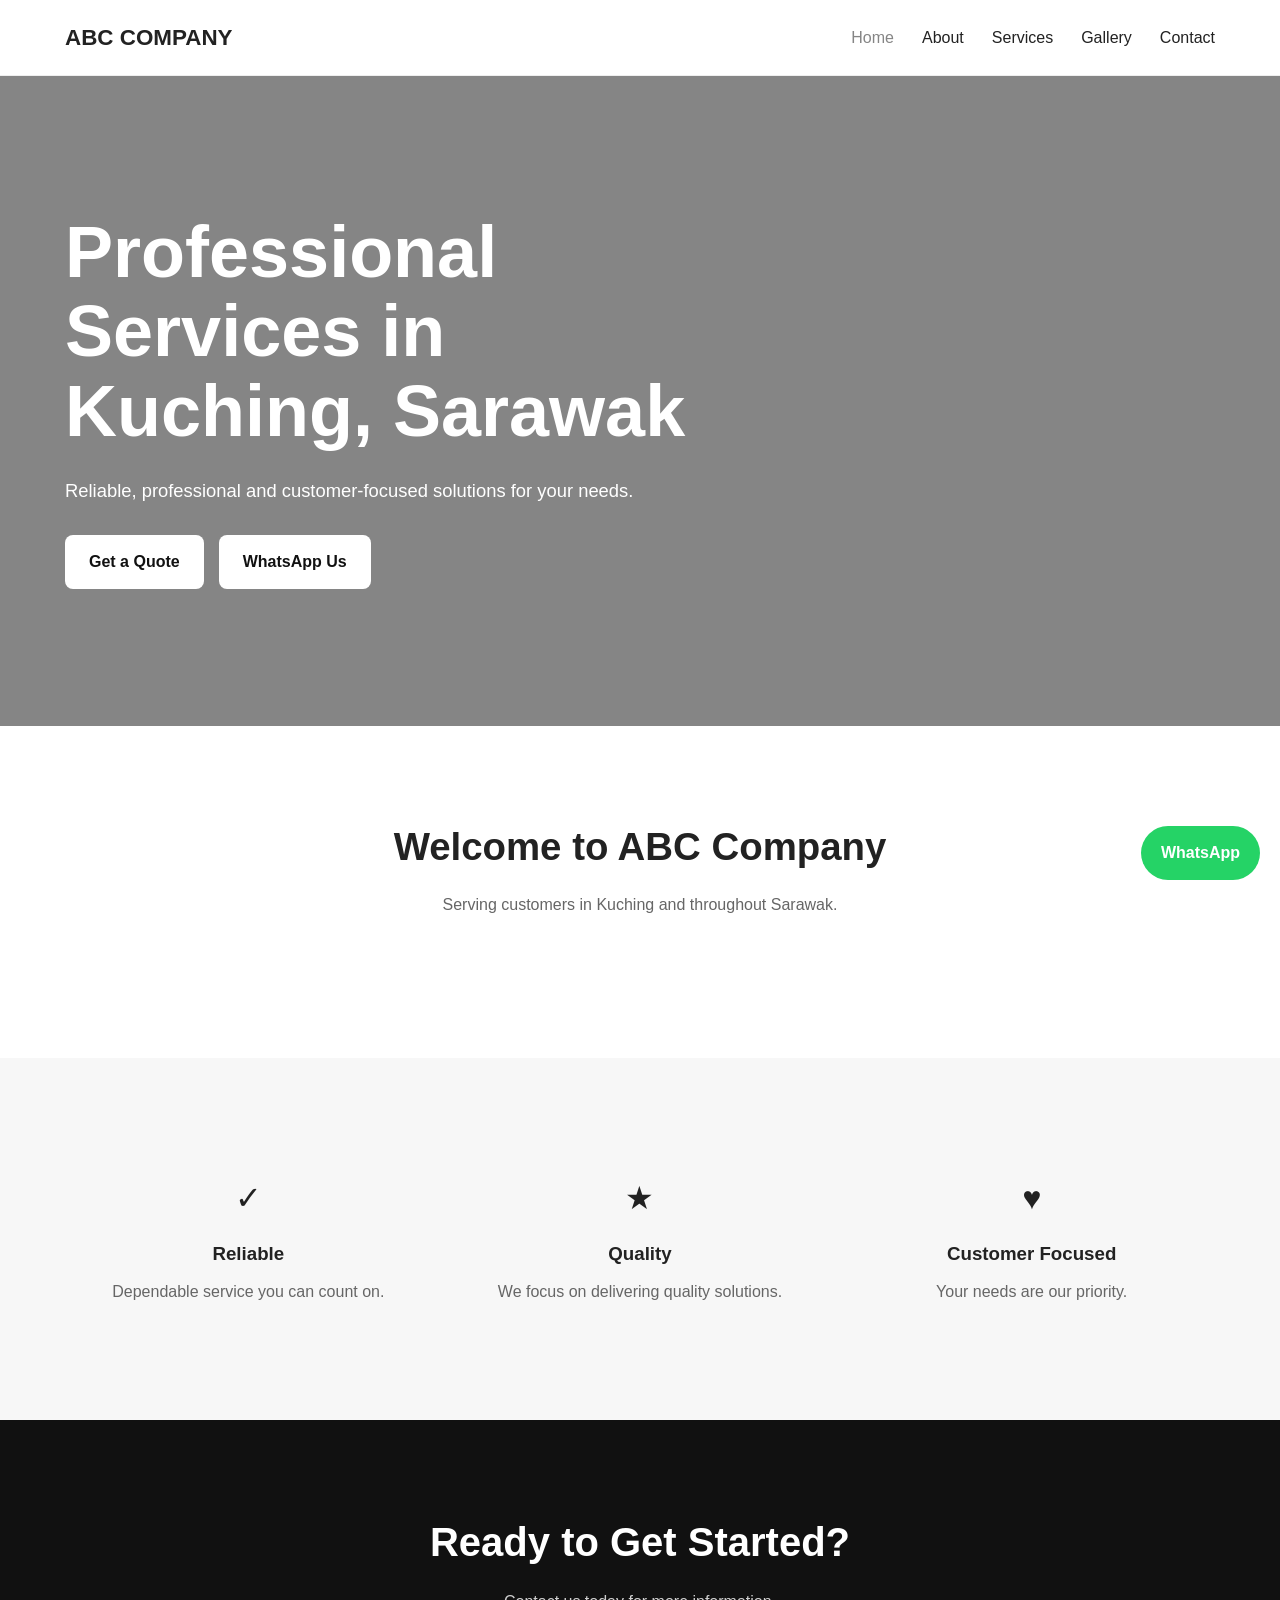
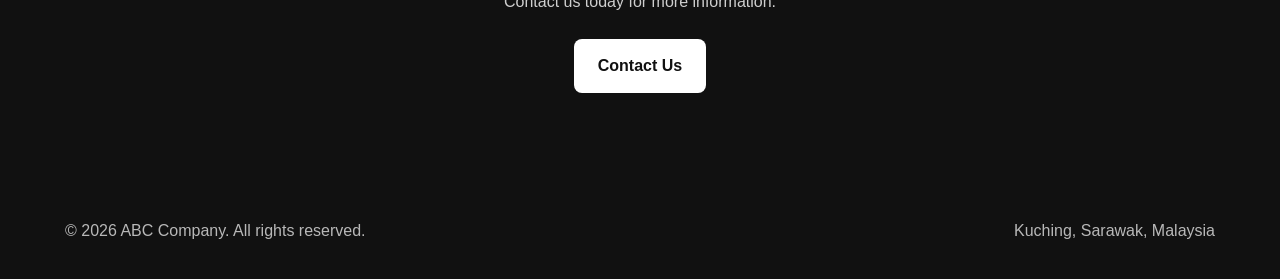
==== index.html @ ecc5c2fb "Create index.html" ====
<!DOCTYPE html>
<html lang="en">

<head>

    <meta charset="UTF-8">

    <meta name="viewport"
          content="width=device-width, initial-scale=1.0">

    <title>ABC Company Kuching | Professional Services</title>

    <meta name="description"
          content="ABC Company provides reliable professional services in Kuching, Sarawak. Contact us today for a quotation.">

    <meta name="robots"
          content="index, follow">

    <link rel="canonical"
          href="https://www.example.com/">

    <link rel="stylesheet"
          href="css/style.css">

    <link rel="icon"
          href="images/favicon.png">

    <!-- Local Business SEO -->

    <script type="application/ld+json">

    {
        "@context": "https://schema.org",
        "@type": "LocalBusiness",

        "name": "ABC Company",

        "url": "https://www.example.com/",

        "telephone": "+60123456789",

        "address": {
            "@type": "PostalAddress",
            "streetAddress": "123 Example Street",
            "addressLocality": "Kuching",
            "addressRegion": "Sarawak",
            "postalCode": "93000",
            "addressCountry": "MY"
        }
    }

    </script>

</head>


<body>

<header>

    <div class="container nav">

        <a href="index.html"
           class="logo">

            ABC COMPANY

        </a>

        <div class="menu-button"
             onclick="toggleMenu()">

            ☰

        </div>

        <ul class="nav-links"
            id="navLinks">

            <li>
                <a href="index.html"
                   class="active">
                    Home
                </a>
            </li>

            <li>
                <a href="about.html">
                    About
                </a>
            </li>

            <li>
                <a href="services.html">
                    Services
                </a>
            </li>

            <li>
                <a href="gallery.html">
                    Gallery
                </a>
            </li>

            <li>
                <a href="contact.html">
                    Contact
                </a>
            </li>

        </ul>

    </div>

</header>


<main>

    <!-- HERO -->

    <section class="hero">

        <div class="container">

            <div class="hero-content">

                <h1>
                    Professional Services
                    in Kuching, Sarawak
                </h1>

                <p>
                    Reliable, professional and
                    customer-focused solutions
                    for your needs.
                </p>

                <div class="buttons">

                    <a href="contact.html"
                       class="button button-primary">

                        Get a Quote

                    </a>

                    <a href="https://wa.me/60123456789"
                       class="button button-primary">

                        WhatsApp Us

                    </a>

                </div>

            </div>

        </div>

    </section>


    <!-- INTRODUCTION -->

    <section>

        <div class="container">

            <div class="section-heading">

                <h2>
                    Welcome to ABC Company
                </h2>

                <p>
                    Serving customers in Kuching
                    and throughout Sarawak.
                </p>

            </div>

        </div>

    </section>


    <!-- FEATURES -->

    <section class="features">

        <div class="container">

            <div class="features-grid">

                <div class="feature">

                    <div class="feature-icon">
                        ✓
                    </div>

                    <h3>
                        Reliable
                    </h3>

                    <p>
                        Dependable service
                        you can count on.
                    </p>

                </div>


                <div class="feature">

                    <div class="feature-icon">
                        ★
                    </div>

                    <h3>
                        Quality
                    </h3>

                    <p>
                        We focus on delivering
                        quality solutions.
                    </p>

                </div>


                <div class="feature">

                    <div class="feature-icon">
                        ♥
                    </div>

                    <h3>
                        Customer Focused
                    </h3>

                    <p>
                        Your needs are
                        our priority.
                    </p>

                </div>

            </div>

        </div>

    </section>


    <!-- CTA -->

    <section class="cta">

        <div class="container">

            <h2>
                Ready to Get Started?
            </h2>

            <p>
                Contact us today for more information.
            </p>

            <a href="contact.html"
               class="button button-primary">

                Contact Us

            </a>

        </div>

    </section>

</main>


<footer>

    <div class="container footer-content">

        <p>
            © <span id="year"></span>
            ABC Company.
            All rights reserved.
        </p>

        <p>
            Kuching, Sarawak, Malaysia
        </p>

    </div>

</footer>


<a href="https://wa.me/60123456789"
   class="whatsapp">

    WhatsApp

</a>


<script src="js/script.js"></script>

</body>

</html>
---- css/style.css ----
* {
    margin: 0;
    padding: 0;
    box-sizing: border-box;
}

html {
    scroll-behavior: smooth;
}

body {
    font-family: Arial, sans-serif;
    line-height: 1.6;
    color: #222;
    background: #fff;
}

img {
    width: 100%;
    display: block;
}

a {
    text-decoration: none;
    color: inherit;
}

.container {
    width: 90%;
    max-width: 1150px;
    margin: auto;
}

/* =========================
   HEADER
========================= */

header {
    position: sticky;
    top: 0;
    z-index: 1000;
    background: rgba(255,255,255,0.96);
    border-bottom: 1px solid #eee;
}

.nav {
    min-height: 75px;
    display: flex;
    align-items: center;
    justify-content: space-between;
}

.logo {
    font-size: 1.4rem;
    font-weight: 800;
}

.nav-links {
    display: flex;
    list-style: none;
    gap: 28px;
}

.nav-links a {
    font-weight: 500;
}

.nav-links a:hover,
.nav-links a.active {
    opacity: 0.55;
}

.menu-button {
    display: none;
    font-size: 1.7rem;
    cursor: pointer;
}

/* =========================
   HERO
========================= */

.hero {
    min-height: 650px;
    display: flex;
    align-items: center;

    background:
        linear-gradient(
            rgba(0,0,0,0.48),
            rgba(0,0,0,0.48)
        ),
        url("../images/hero.jpg");

    background-size: cover;
    background-position: center;

    color: white;
}

.hero-content {
    max-width: 700px;
}

.hero h1 {
    font-size: clamp(2.5rem, 6vw, 4.5rem);
    line-height: 1.1;
    margin-bottom: 25px;
}

.hero p {
    font-size: 1.15rem;
    margin-bottom: 30px;
}

.buttons {
    display: flex;
    gap: 15px;
    flex-wrap: wrap;
}

.button {
    display: inline-block;
    padding: 14px 24px;
    border-radius: 8px;
    font-weight: 600;
    transition: 0.2s;
}

.button:hover {
    transform: translateY(-2px);
}

.button-primary {
    background: white;
    color: #111;
}

.button-dark {
    background: #111;
    color: white;
}

/* =========================
   PAGE HERO
========================= */

.page-hero {
    padding: 100px 0;
    background: #111;
    color: white;
    text-align: center;
}

.page-hero h1 {
    font-size: 3rem;
    margin-bottom: 10px;
}

/* =========================
   SECTIONS
========================= */

section {
    padding: 90px 0;
}

.section-heading {
    text-align: center;
    max-width: 700px;
    margin: 0 auto 50px;
}

.section-heading h2 {
    font-size: 2.4rem;
    margin-bottom: 15px;
}

.section-heading p {
    color: #666;
}

/* =========================
   ABOUT
========================= */

.about-grid {
    display: grid;
    grid-template-columns: 1fr 1fr;
    gap: 60px;
    align-items: center;
}

.about-grid img {
    border-radius: 15px;
}

.about-text h2 {
    font-size: 2.4rem;
    margin-bottom: 20px;
}

.about-text p {
    color: #555;
    margin-bottom: 18px;
}

/* =========================
   SERVICES
========================= */

.services-grid {
    display: grid;
    grid-template-columns: repeat(3, 1fr);
    gap: 25px;
}

.service-card {
    padding: 30px;
    border: 1px solid #eee;
    border-radius: 15px;
    transition: 0.25s;
}

.service-card:hover {
    transform: translateY(-5px);
    box-shadow: 0 15px 40px rgba(0,0,0,0.08);
}

.service-card img {
    height: 220px;
    object-fit: cover;
    border-radius: 10px;
    margin-bottom: 20px;
}

.service-card h3 {
    margin-bottom: 10px;
}

.service-card p {
    color: #666;
}

/* =========================
   GALLERY
========================= */

.gallery-grid {
    display: grid;
    grid-template-columns: repeat(2, 1fr);
    gap: 20px;
}

.gallery-item {
    overflow: hidden;
    border-radius: 12px;
}

.gallery-item img {
    height: 350px;
    object-fit: cover;
    transition: transform 0.3s;
}

.gallery-item:hover img {
    transform: scale(1.04);
}

/* =========================
   FEATURES
========================= */

.features {
    background: #f7f7f7;
}

.features-grid {
    display: grid;
    grid-template-columns: repeat(3, 1fr);
    gap: 25px;
}

.feature {
    text-align: center;
    padding: 25px;
}

.feature-icon {
    font-size: 2rem;
    margin-bottom: 15px;
}

.feature h3 {
    margin-bottom: 10px;
}

.feature p {
    color: #666;
}

/* =========================
   CTA
========================= */

.cta {
    text-align: center;
    background: #111;
    color: white;
}

.cta h2 {
    font-size: 2.5rem;
    margin-bottom: 15px;
}

.cta p {
    margin-bottom: 25px;
    opacity: 0.8;
}

/* =========================
   CONTACT
========================= */

.contact-grid {
    display: grid;
    grid-template-columns: 1fr 1fr;
    gap: 60px;
}

.contact-info h2 {
    font-size: 2.4rem;
    margin-bottom: 20px;
}

.contact-item {
    margin: 20px 0;
}

.contact-item strong {
    display: block;
    margin-bottom: 5px;
}

.contact-form {
    display: flex;
    flex-direction: column;
    gap: 15px;
}

.contact-form input,
.contact-form textarea {
    width: 100%;
    padding: 14px;
    border: 1px solid #ddd;
    border-radius: 8px;
    font: inherit;
}

.contact-form textarea {
    min-height: 160px;
    resize: vertical;
}

.contact-form button {
    border: none;
    cursor: pointer;
}

/* =========================
   FOOTER
========================= */

footer {
    background: #111;
    color: white;
    padding: 35px 0;
}

.footer-content {
    display: flex;
    justify-content: space-between;
    gap: 20px;
    flex-wrap: wrap;
}

footer p {
    opacity: 0.7;
}

/* =========================
   WHATSAPP
========================= */

.whatsapp {
    position: fixed;
    right: 20px;
    bottom: 20px;
    z-index: 999;

    padding: 14px 20px;
    border-radius: 50px;

    background: #25D366;
    color: white;

    font-weight: 700;
}

/* =========================
   MOBILE
========================= */

@media (max-width: 800px) {

    .menu-button {
        display: block;
    }

    .nav-links {
        display: none;

        position: absolute;
        top: 75px;
        left: 0;

        width: 100%;

        background: white;

        flex-direction: column;
        gap: 20px;

        padding: 25px;
        border-bottom: 1px solid #eee;
    }

    .nav-links.active {
        display: flex;
    }

    .about-grid,
    .contact-grid {
        grid-template-columns: 1fr;
    }

    .services-grid,
    .features-grid {
        grid-template-columns: 1fr;
    }

    .gallery-grid {
        grid-template-columns: 1fr;
    }

    .gallery-item img {
        height: 280px;
    }

    .page-hero h1 {
        font-size: 2.4rem;
    }

    section {
        padding: 70px 0;
    }
}
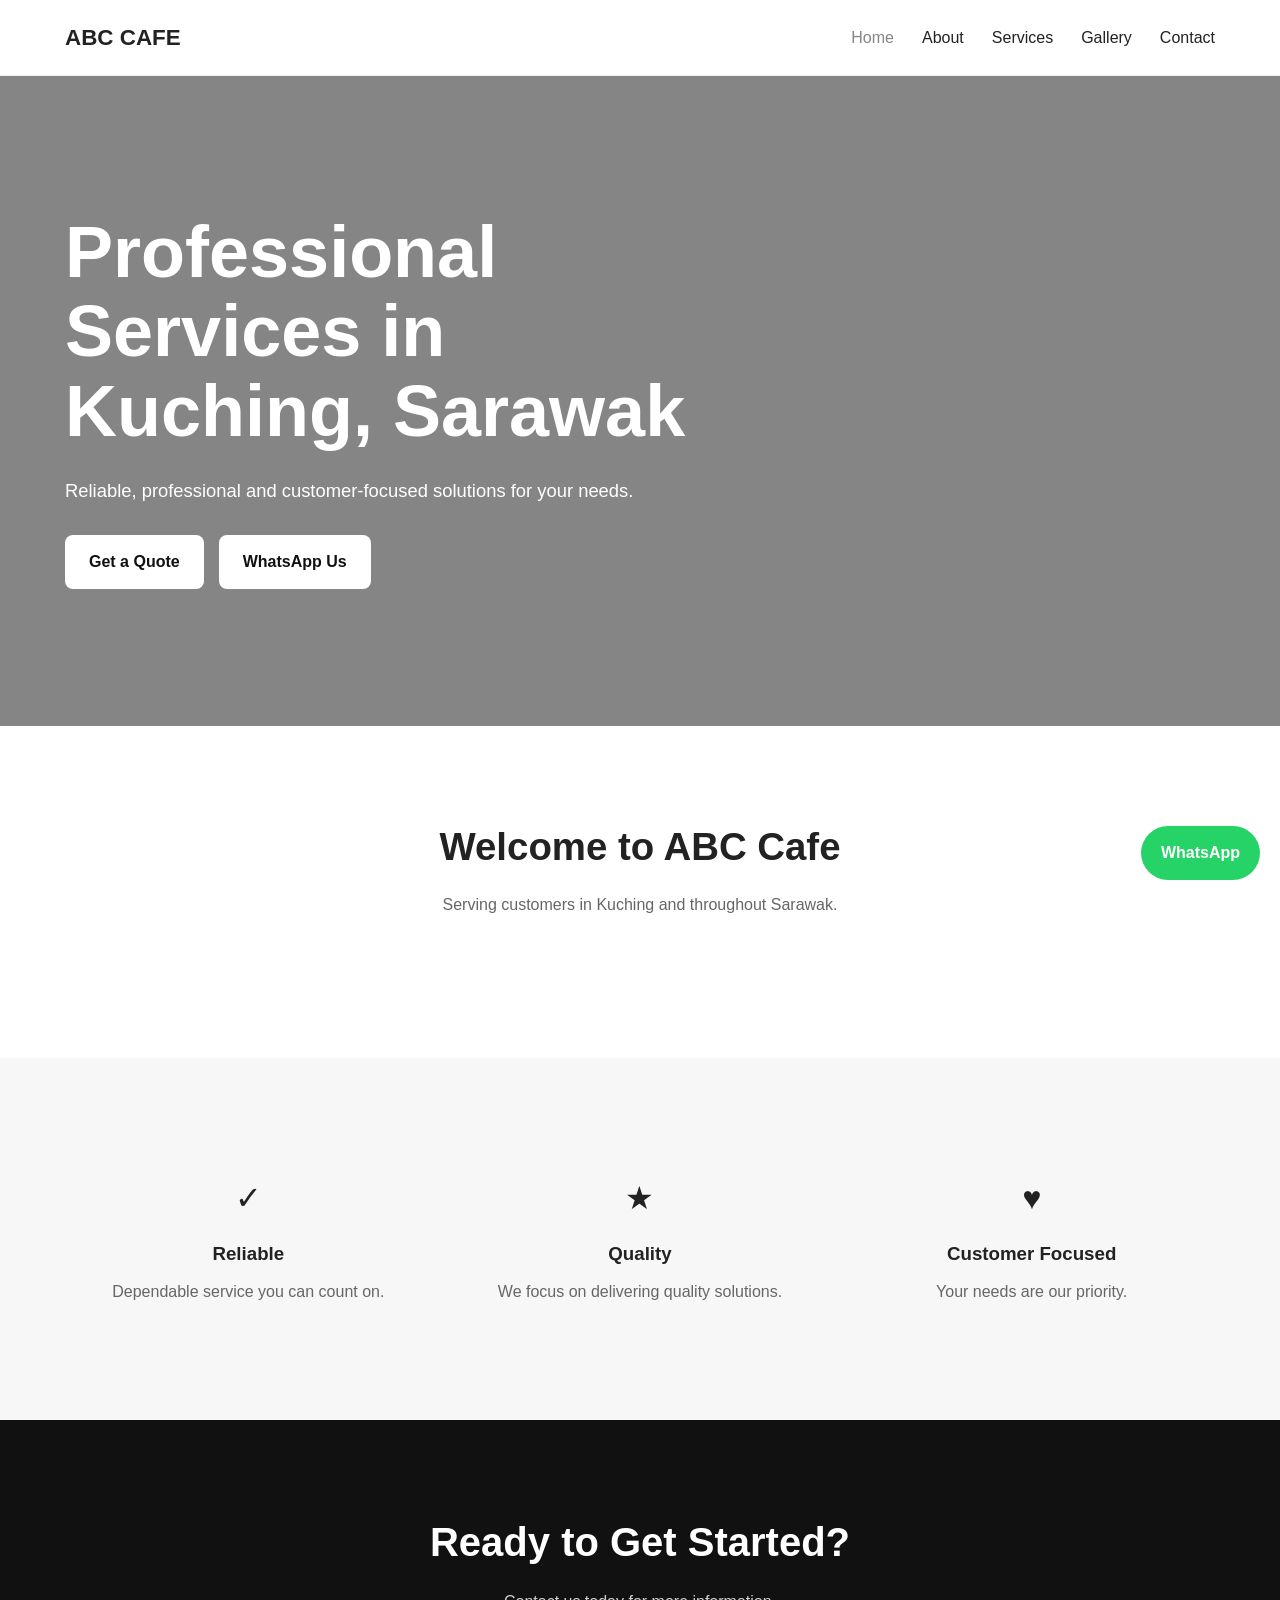
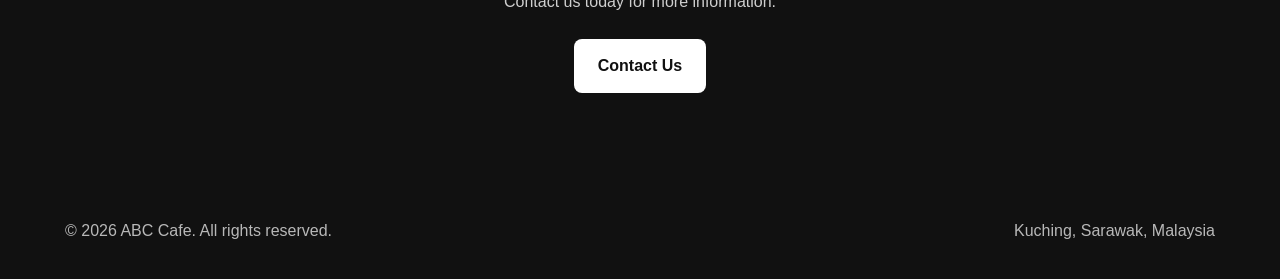
==== commit 5fc14f48: "Add cafe gallery photo." ====
--- a/index.html
+++ b/index.html
@@ -8,16 +8,18 @@
     <meta name="viewport"
           content="width=device-width, initial-scale=1.0">
 
-    <title>ABC Company Kuching | Professional Services</title>
+    <meta name="google-site-verification" content="KUSbkq6SF438-TedPhI1ffZEkRVpxjc5X38-u2MHqHs" />
+
+    <title>ABC Cafe Kuching | Professional Services</title>
 
     <meta name="description"
-          content="ABC Company provides reliable professional services in Kuching, Sarawak. Contact us today for a quotation.">
+          content="ABC Cafe provides reliable professional services in Kuching, Sarawak. Contact us today for a quotation.">
 
     <meta name="robots"
           content="index, follow">
 
     <link rel="canonical"
-          href="https://www.example.com/">
+          href="https://yongyexuen84-dot.github.io/abc-cafe/index.html">
 
     <link rel="stylesheet"
           href="css/style.css">
@@ -33,9 +35,9 @@
         "@context": "https://schema.org",
         "@type": "LocalBusiness",
 
-        "name": "ABC Company",
-
-        "url": "https://www.example.com/",
+        "name": "ABC Cafe",
+
+        "url": "https://yongyexuen84-dot.github.io/abc-cafe/index.html",
 
         "telephone": "+60123456789",
 
@@ -63,7 +65,7 @@
         <a href="index.html"
            class="logo">
 
-            ABC COMPANY
+            ABC CAFE
 
         </a>
 
@@ -170,7 +172,7 @@
             <div class="section-heading">
 
                 <h2>
-                    Welcome to ABC Company
+                    Welcome to ABC Cafe
                 </h2>
 
                 <p>
@@ -287,7 +289,7 @@
 
         <p>
             © <span id="year"></span>
-            ABC Company.
+            ABC Cafe.
             All rights reserved.
         </p>
 
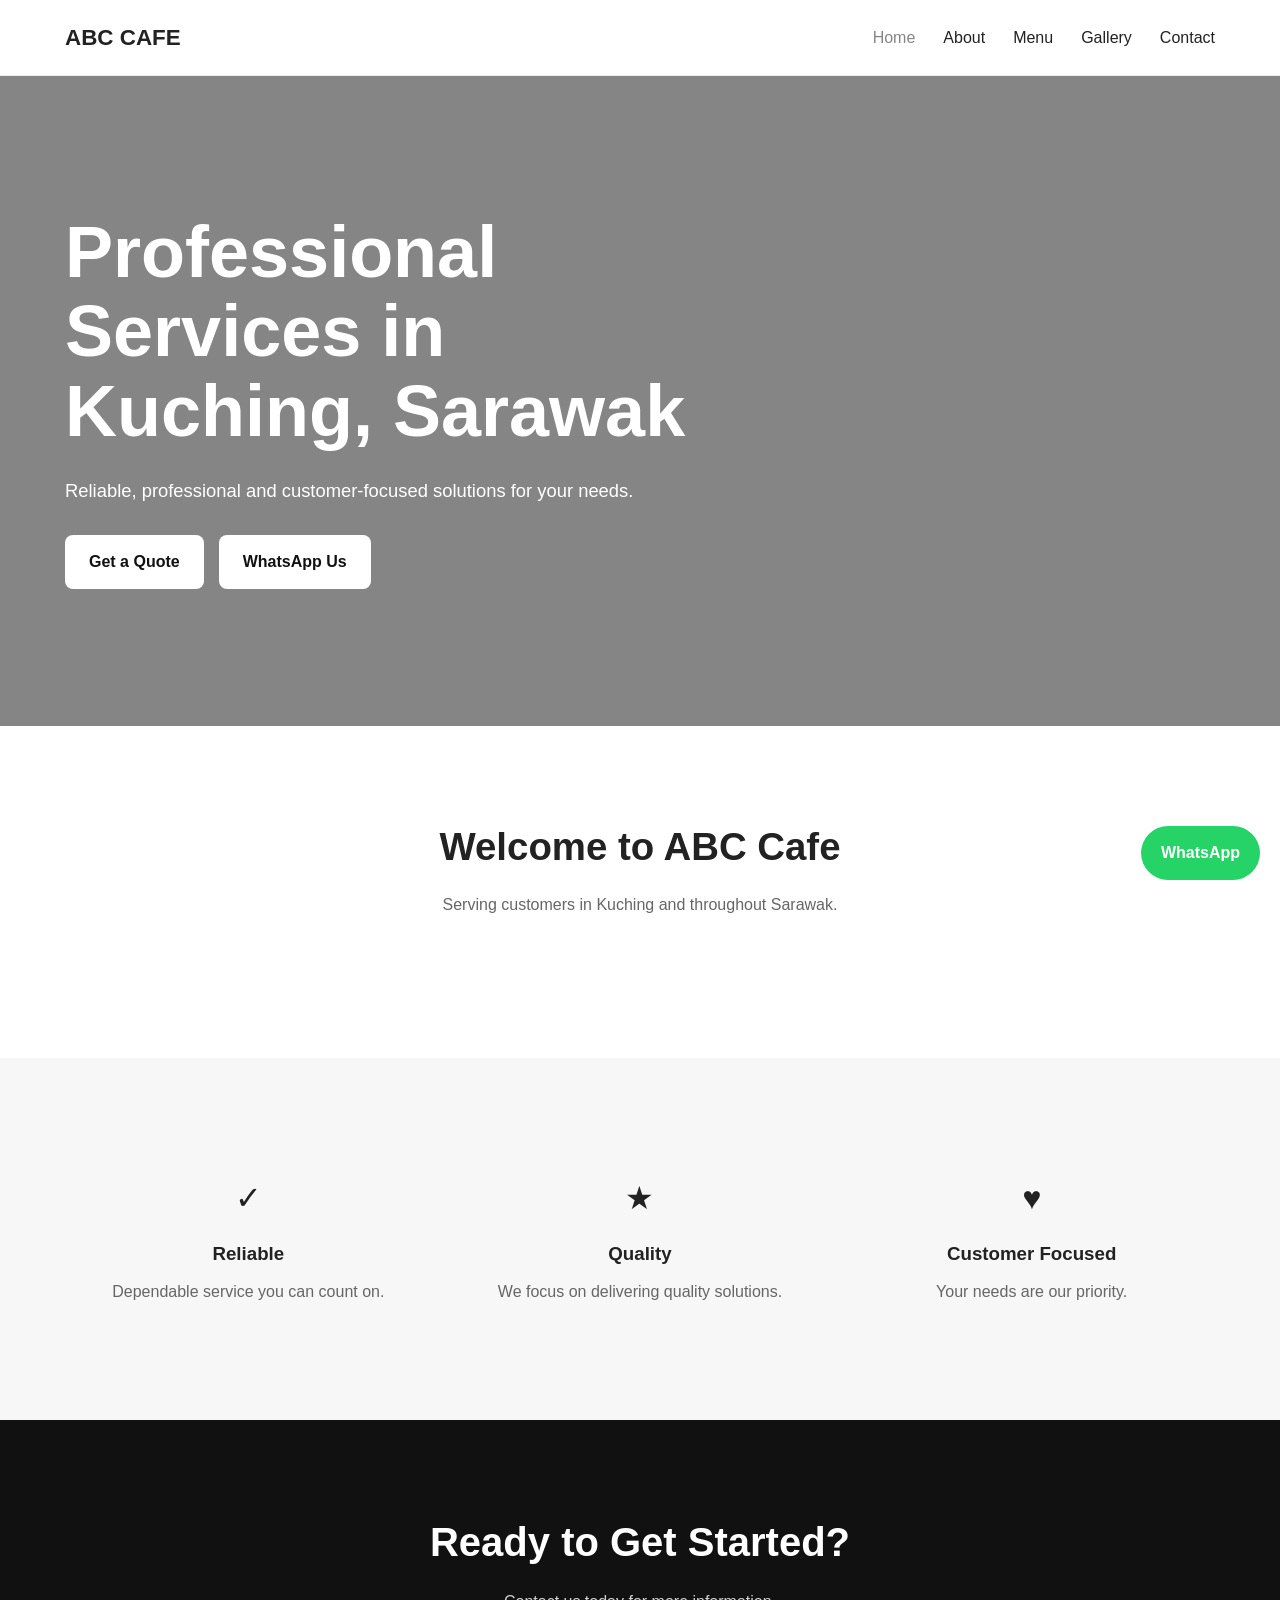
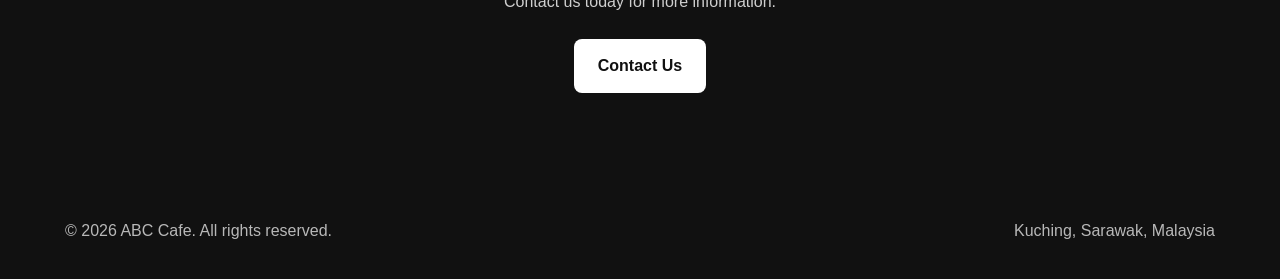
==== commit 63005627: "undo changes" ====
--- a/index.html
+++ b/index.html
@@ -93,8 +93,8 @@
             </li>
 
             <li>
-                <a href="services.html">
-                    Services
+                <a href="menu.html">
+                    Menu
                 </a>
             </li>
 
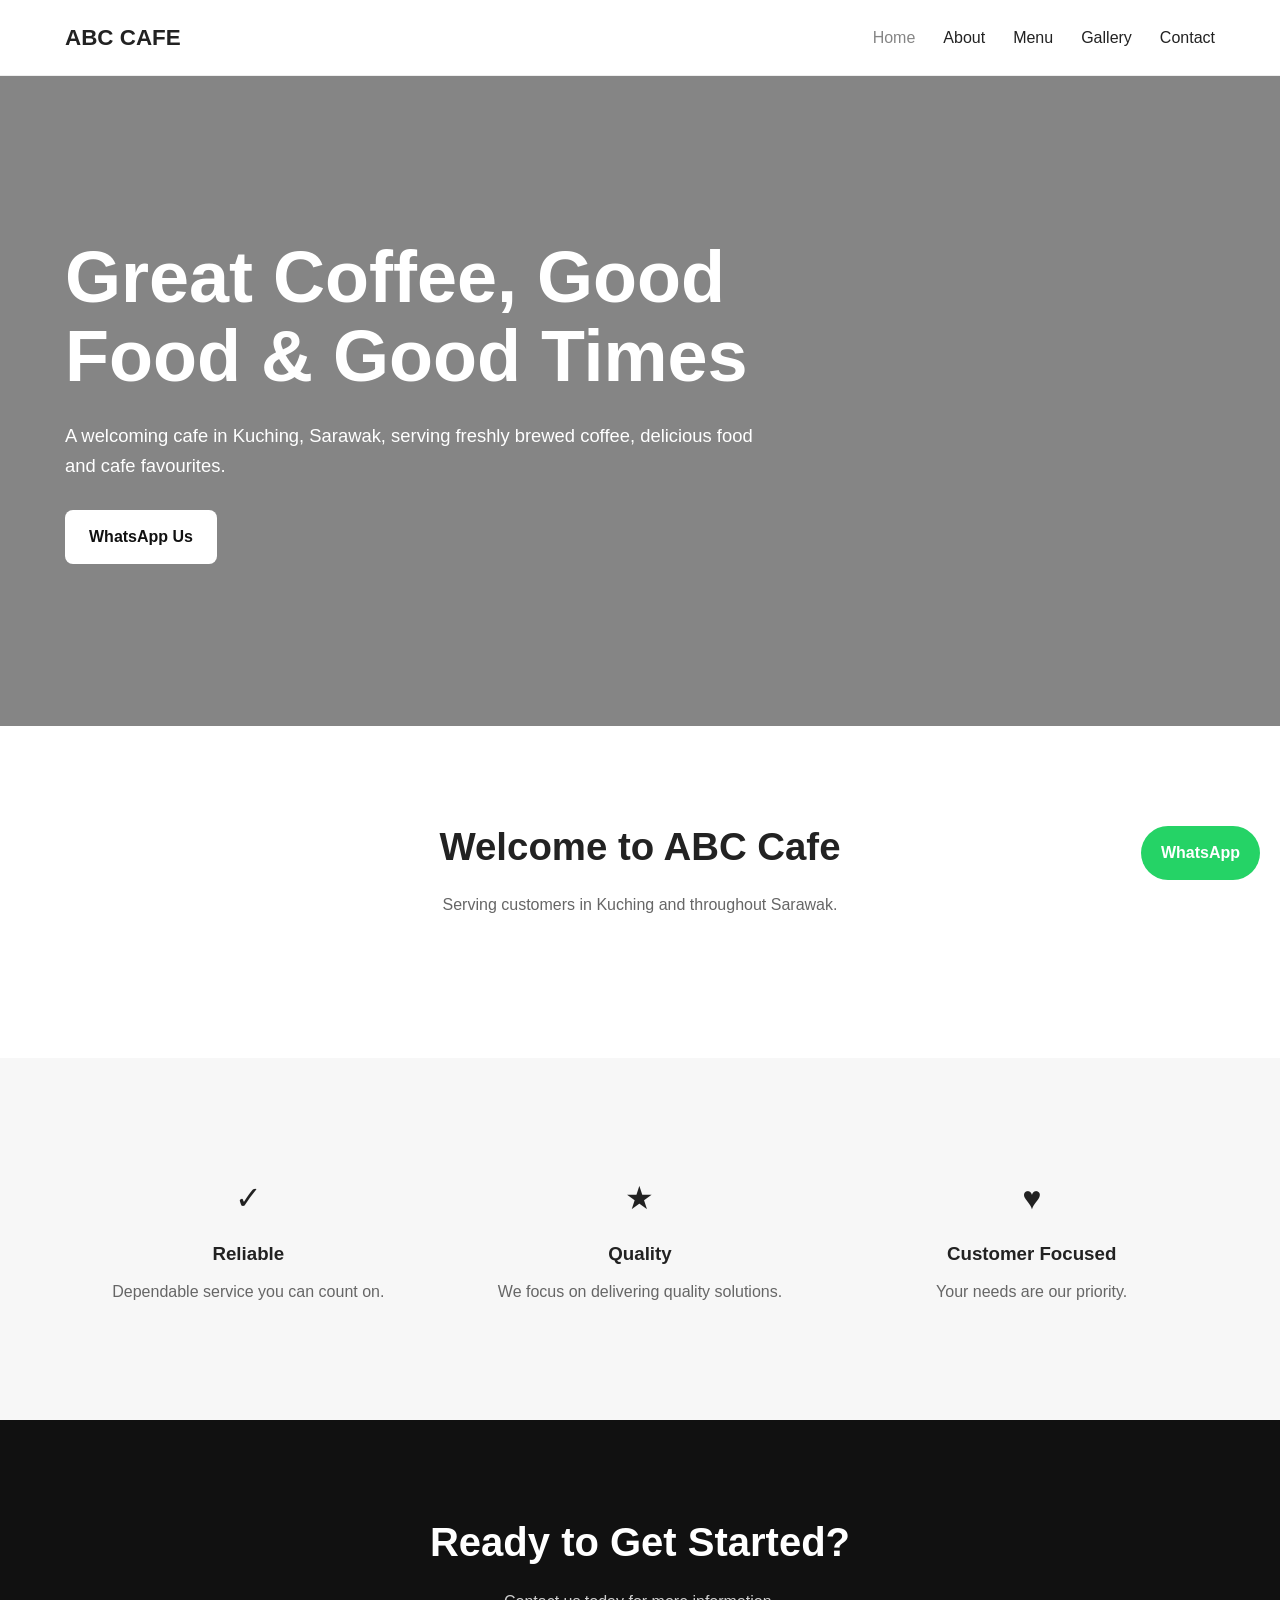
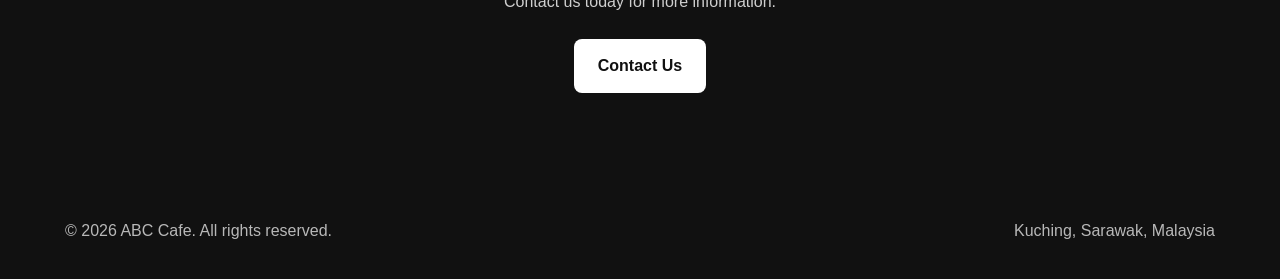
==== commit f7893639: "Update index.html" ====
--- a/index.html
+++ b/index.html
@@ -10,16 +10,16 @@
 
     <meta name="google-site-verification" content="KUSbkq6SF438-TedPhI1ffZEkRVpxjc5X38-u2MHqHs" />
 
-    <title>ABC Cafe Kuching | Professional Services</title>
+    <title>ABC Cafe Kuching | Great Coffee, Good Food & Good Times</title>
 
     <meta name="description"
-          content="ABC Cafe provides reliable professional services in Kuching, Sarawak. Contact us today for a quotation.">
+          content="ABC Cafe provides signature coffee, food and cafe experiences in Kuching, Sarawak.">
 
     <meta name="robots"
           content="index, follow">
 
     <link rel="canonical"
-          href="https://yongyexuen84-dot.github.io/abc-cafe/index.html">
+          href="https://yongyexuen84-dot.github.io/abc-cafe/">
 
     <link rel="stylesheet"
           href="css/style.css">
@@ -128,24 +128,17 @@
             <div class="hero-content">
 
                 <h1>
-                    Professional Services
-                    in Kuching, Sarawak
+                        Great Coffee,
+                        Good Food & Good Times 
                 </h1>
 
                 <p>
-                    Reliable, professional and
-                    customer-focused solutions
-                    for your needs.
+                        A welcoming cafe in Kuching, Sarawak,
+                        serving freshly brewed coffee,
+                        delicious food and cafe favourites.
                 </p>
 
                 <div class="buttons">
-
-                    <a href="contact.html"
-                       class="button button-primary">
-
-                        Get a Quote
-
-                    </a>
 
                     <a href="https://wa.me/60123456789"
                        class="button button-primary">
